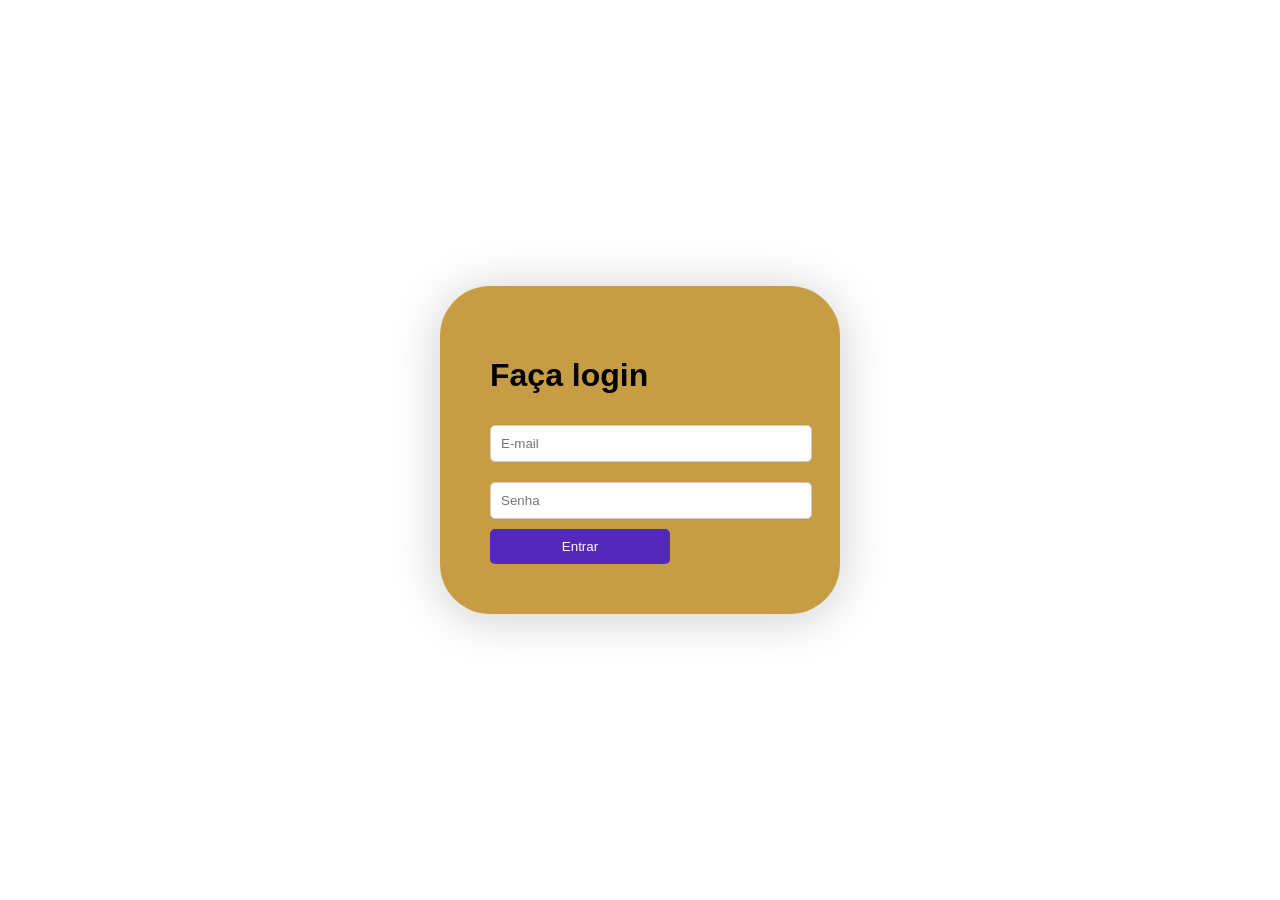
==== LOGIN/login.html @ e1b5f7fc "Criação das telas de cadastro e login" ====
<!DOCTYPE html>
<html lang="pt-BR">

<head>
    <meta charset="UTF-8">
    <meta name="viewport" content="width=device-width, initial-scale=1.0">
    <title>Faça Login</title>
    <link rel="stylesheet" href="style.css">

</head>

<body>
<div class="login-container">
    <h1>Faça login</h1>

    <form>
        <input type="email" placeholder="E-mail">
        <input type="password" placeholder="Senha">
        <button type="submit">Entrar</button>
    </form>
</div>
</body>

</html>
---- LOGIN/style.css ----
body {
    font-family: Arial, sans-serif;
    background-image:none;
    background-size: cover;
    background-position: center;
    display: flex;
    justify-content: center;
    align-items: center;
    height: 100vh;
    margin: 0;
}

.login-container {
    background: rgba(182, 130, 17, 0.781);
    padding: 50px;
    border-radius: 50px;
    box-shadow: 0px 4px 50px rgba(0, 0, 0, 0.2);
    width: 300px;
}

.login-container h2 {
    text-align: center;
    color: white;
    margin-bottom: 20px;
    font-family: Arial, sans-serif;
}

.login-container input {
    width: 100%;
    padding: 10px;
    margin: 10px 0;
    border: 1px solid #ccc;
    border-radius: 5px;
}

.login-container button {
    width: 60%;
    padding: 10px;
    background: #5429b9;
    color: #fff;
    border: none;
    border-radius: 5px;
    cursor: pointer;
}

.login-container button:hover {
    background: #1f6391;
}

/* Link para login */
.login-link {
    display: flex;
    align-items: center;
    gap: 5px;
    margin-top: 10px;
}

.login-link button {
    width: auto;
    padding: 0;
    background: grey;
    color: #3729b9;
    border: none;
    border-radius: 0;
    cursor: pointer;
    font-size: inherit;
}

.login-link button:hover {
    background: grey;
    color: #1f6391;
    text-decoration: underline;
}
.login-link {
    display: flex;
    align-items: center;
    gap: 5px;
    margin-top: 10px;
}

.login-link button {
    width: auto;
    padding: 0;
    background: grey;
    color: #4f29b9;
    border: none;
    border-radius: 0;
    cursor: pointer;
    font-size: inherit;
}

.login-link button:hover {
    background: grey;
    color: white;
    text-decoration: underline;
}
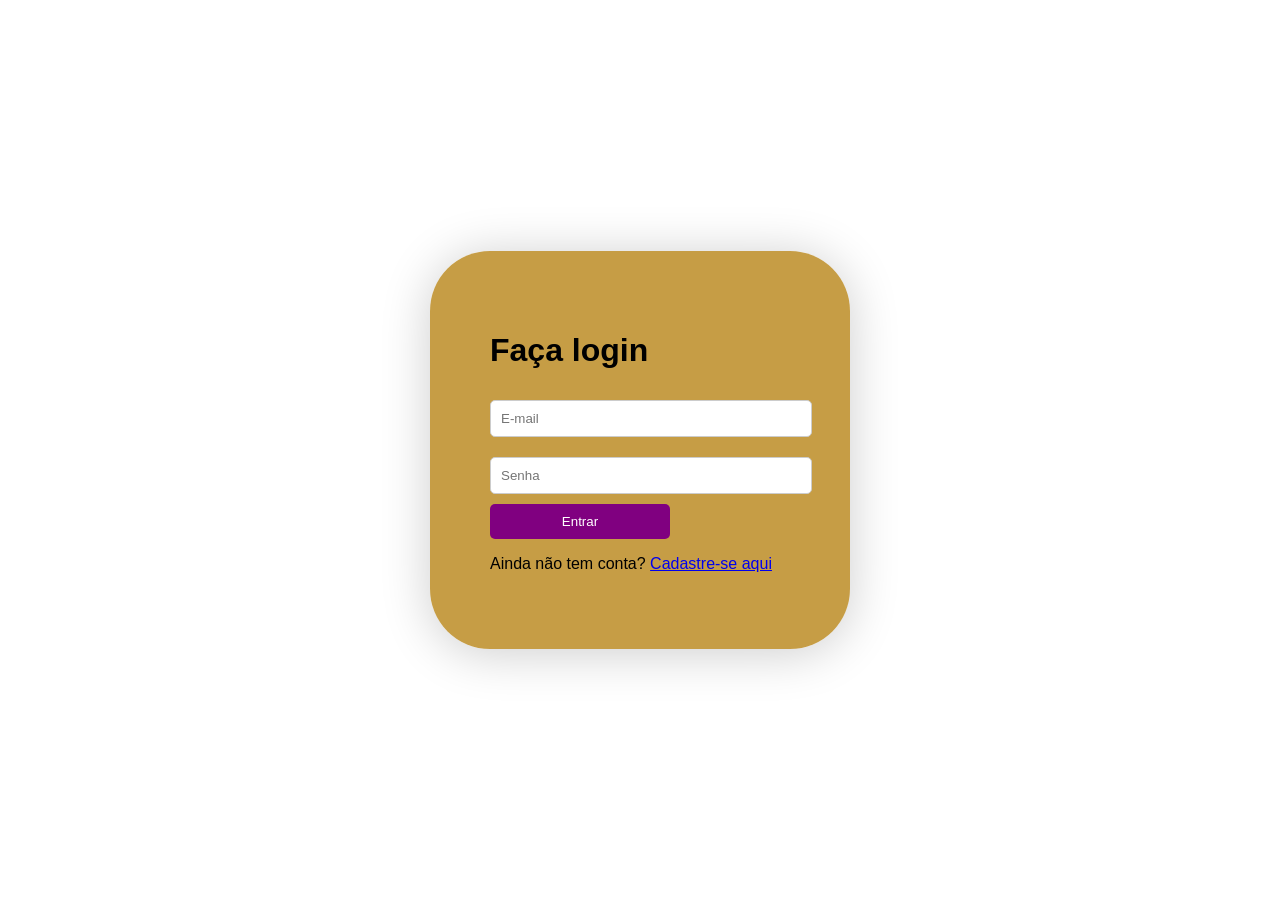
==== commit 94595523: "Add registration link to login form" ====
--- a/LOGIN/login.html
+++ b/LOGIN/login.html
@@ -17,6 +17,7 @@
         <input type="email" placeholder="E-mail">
         <input type="password" placeholder="Senha">
         <button type="submit">Entrar</button>
+        <p> Ainda não tem conta? <a href="cadastro.html">Cadastre-se aqui</a></p>
     </form>
 </div>
 </body>
--- a/LOGIN/style.css
+++ b/LOGIN/style.css
@@ -12,8 +12,9 @@
 
 .login-container {
     background: rgba(182, 130, 17, 0.781);
-    padding: 50px;
-    border-radius: 50px;
+    padding: 60px;
+    padding-right: 60px;
+    border-radius: 60px;
     box-shadow: 0px 4px 50px rgba(0, 0, 0, 0.2);
     width: 300px;
 }
@@ -36,7 +37,7 @@
 .login-container button {
     width: 60%;
     padding: 10px;
-    background: #5429b9;
+    background: purple  ;
     color: #fff;
     border: none;
     border-radius: 5px;
@@ -59,7 +60,7 @@
     width: auto;
     padding: 0;
     background: grey;
-    color: #3729b9;
+    color: purple;    
     border: none;
     border-radius: 0;
     cursor: pointer;
@@ -81,8 +82,8 @@
 .login-link button {
     width: auto;
     padding: 0;
-    background: grey;
-    color: #4f29b9;
+    background: none;
+    color: none;
     border: none;
     border-radius: 0;
     cursor: pointer;
@@ -90,7 +91,7 @@
 }
 
 .login-link button:hover {
-    background: grey;
+    background:none;
     color: white;
     text-decoration: underline;
 }
